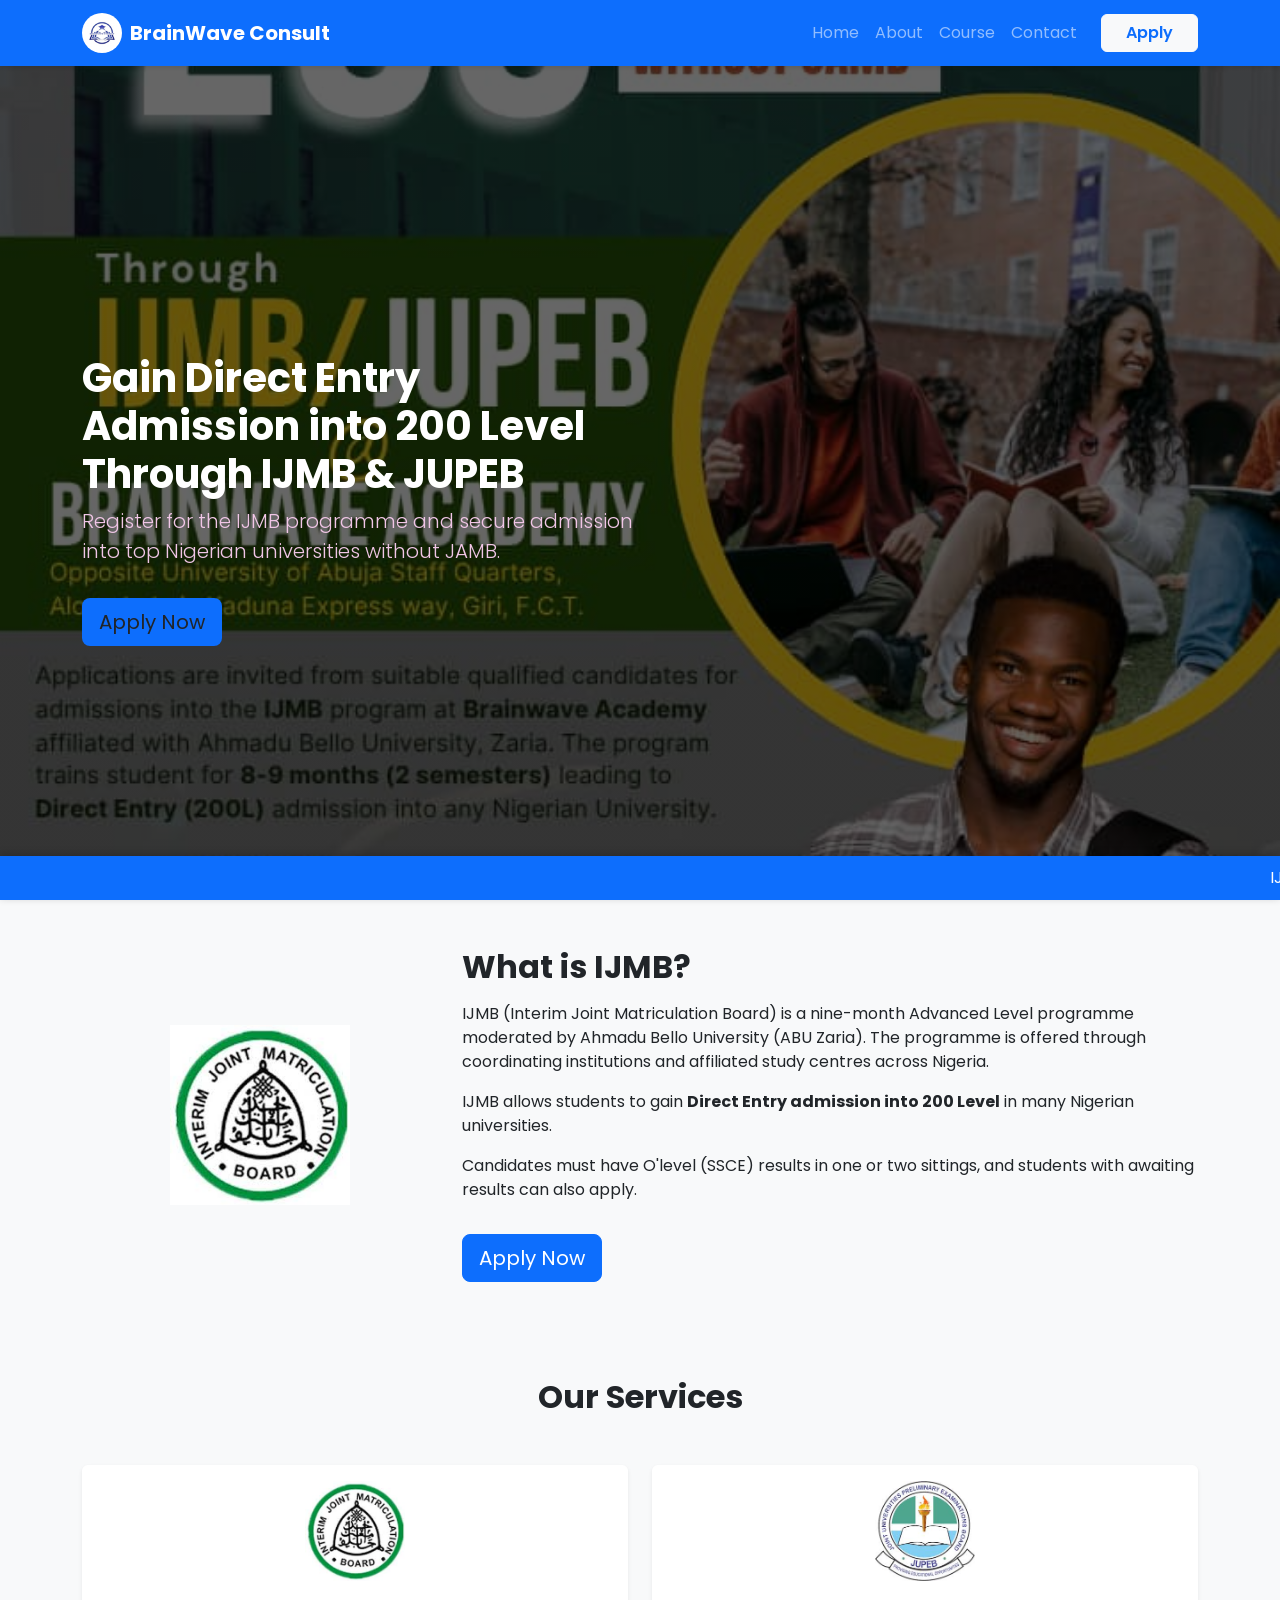
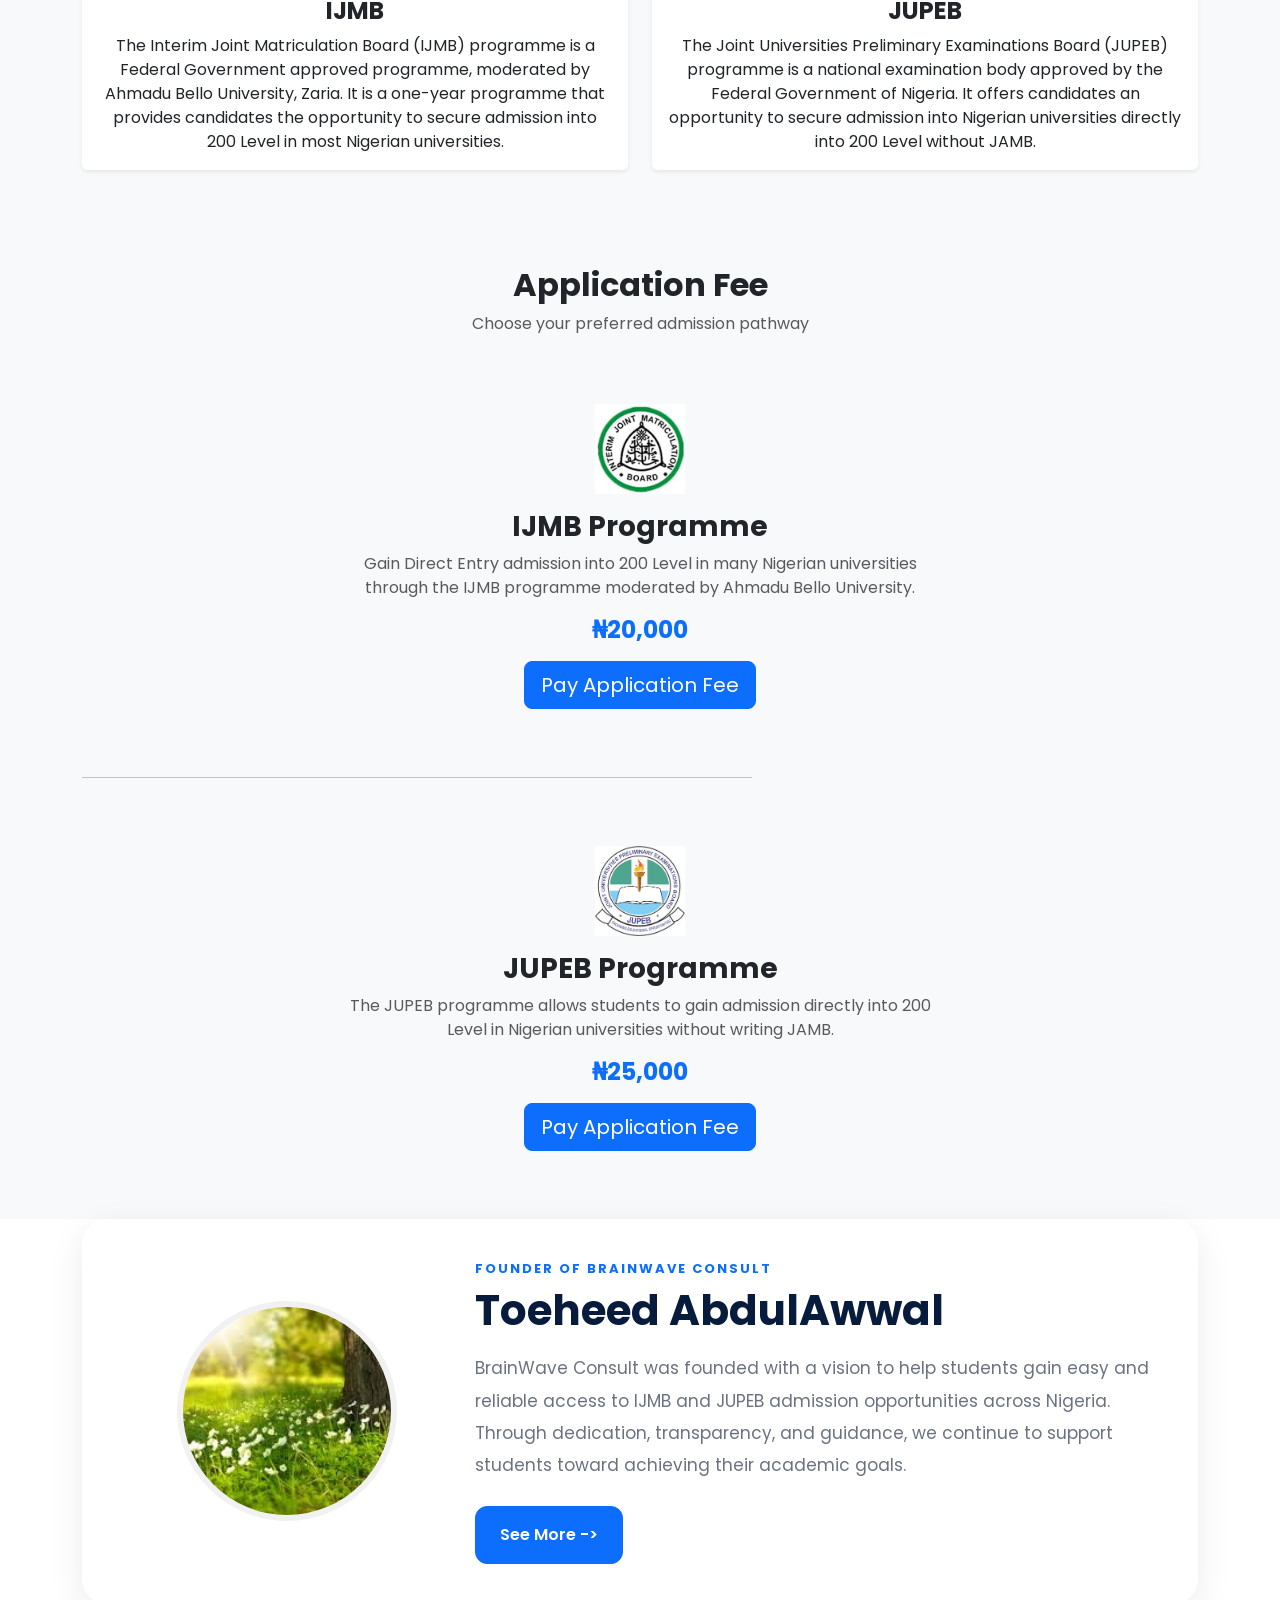
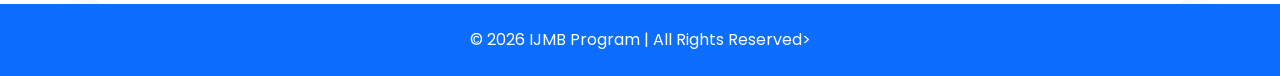
==== index.html @ d3b0729b "Correction" ====
<!DOCTYPE html>
<html lang="en">
<head>
  <meta charset="UTF-8" />
  <meta name="viewport" content="width=device-width, initial-scale=1" />

  <title>BrainWave Consult | IJMB & JUPEB Admission in Abuja</title>

  <meta
    name="description"
    content="Gain Direct Entry admission into 200 Level through IJMB and JUPEB at BrainWave Consult. Affordable fees, experienced tutors, and high success rates in Abuja."
  />

  <meta
    name="keywords"
    content="IJMB Abuja, JUPEB Abuja, Direct Entry Admission, IJMB Registration, JUPEB Registration, BrainWave Consult"
  />

  <meta name="author" content="BrainWave Consult" />

  <!-- Canonical URL -->
  <link rel="canonical" href="https://brainwaveijmbjupeb.com/" />

  <!-- Open Graph for social sharing -->
  <meta property="og:title" content="BrainWave Consult | IJMB & JUPEB Admission" />
  <meta property="og:description" content="Study IJMB and JUPEB programs and gain admission into 200 Level in Nigerian universities." />
  <meta property="og:url" content="https://brainwaveijmbjupeb.com/" />
  <meta property="og:type" content="website" />
  <meta property="og:image" content="https://brainwaveijmbjupeb.com/image/logo.jpeg" />

  <!-- Favicon -->
  <link rel="icon" href="image/logo.jpeg" type="image/jpeg" />

  <!-- Fonts -->
  <link href="https://fonts.googleapis.com/css2?family=Poppins:wght@300;400;600;700&display=swap" rel="stylesheet">

  <!-- CSS -->
  <link rel="stylesheet" href="ijmb.css">
  <link rel="stylesheet" href="index.css">

  <!-- Bootstrap -->
  <link href="https://cdn.jsdelivr.net/npm/bootstrap@5.3.0/dist/css/bootstrap.min.css" rel="stylesheet"/>

  <!-- Animate CSS -->
  <link rel="stylesheet" href="https://cdnjs.cloudflare.com/ajax/libs/animate.css/4.1.1/animate.min.css"/>

  <!-- Bootstrap JS -->
  <script src="https://cdn.jsdelivr.net/npm/bootstrap@5.3.0/dist/js/bootstrap.bundle.min.js"></script>
</head>
<body>
<!-- Header / Navbar -->
<nav class="navbar navbar-expand-lg navbar-dark bg-primary fixed-top shadow-sm">
  <div class="container">

    <!-- Logo + Brand Name -->
    <a class="navbar-brand d-flex align-items-center fw-bold" href="#">
      <img src="image/logo.jpeg" alt="Logo" width="40" height="40" 
           class="me-2 rounded-circle">
      BrainWave Consult
    </a>

    <!-- Toggle Button -->
  
      <button class="navbar-toggler" type="button" data-bs-toggle="collapse" 
         data-bs-target="#navmenu" aria-controls="navmenu" 
        aria-expanded="false" aria-label="Toggle navigation">
        <span class="navbar-toggler-icon"></span>
      </button>

    <!-- Menu -->
    <div class="collapse navbar-collapse" id="navmenu">
      <ul class="navbar-nav ms-auto align-items-lg-center">

        <li class="nav-item">
          <a class="nav-link" href="index.html">Home</a>
        </li>

        <li class="nav-item">
          <a class="nav-link" href="about.html">About</a>
        </li>
        
        <li class="nav-item">
          <a class="nav-link" href="course.html">Course</a>
        </li>
        <li class="nav-item">
          <a class="nav-link" href="contact.html">Contact</a>
        </li>

        <li class="nav-item ms-lg-3 mt-2 mt-lg-0">
          <a class="btn btn-light text-primary fw-semibold px-4" href="apply.html">
            Apply
          </a>
        </li>

      </ul>
    </div>

  </div>
</nav>
<section class="hero">

  <div class="container">
    <div class="hero-content col-lg-6 col-md-8 text-white">
      
     
      <h1 class="display-8 fw-bold">Gain Direct Entry Admission into 200 Level Through IJMB & JUPEB</h1>
      <p class="lead">
        Register for the IJMB programme and secure admission into top Nigerian universities without JAMB.
            
      </p>

      <a href="apply.html" class="btn  bg-primary btn-lg mt-3">
        Apply Now
      </a>

    </div>
  </div>

  <!-- ✅ FIXED SCROLL TEXT -->
  <div class="scroll-text bg-primary text-white">
    <span>IJMB Application Ongoing..... Do well and apply now.</span>
  </div>

</section>
<section class="py-5 bg-light">
  <div class="container">

    <div class="row align-items-center">

      <!-- IJMB Logo -->
      <div class="col-md-4 text-center mb-4 mb-md-0 animate__animated animate__fadeInLeft">
        <img src="image/ijmb.jpg" class="img-fluid" style="max-width:180px;" alt="IJMB Logo">
      </div>

      <!-- IJMB Content -->
      <div class="col-md-8 animate__animated animate__fadeInRight">

        <h2 class="fw-bold mb-3">What is IJMB?</h2>

        <p>
          IJMB (Interim Joint Matriculation Board) is a nine-month Advanced Level
          programme moderated by Ahmadu Bello University (ABU Zaria). The programme
          is offered through coordinating institutions and affiliated study centres
          across Nigeria.
        </p>

        <p>
          IJMB allows students to gain <strong>Direct Entry admission into 200 Level</strong>
          in many Nigerian universities.
        </p>

        <p>
          Candidates must have O'level (SSCE) results in one or two sittings,
          and students with awaiting results can also apply.
        </p>

        <a href="apply.html" class="btn btn-primary btn-lg mt-3 animate__animated animate__pulse animate__infinite">
          Apply Now
        </a>

      </div>

    </div>

  </div>
</section>
<section class="py-5 bg-light">
  <div class="container">
    
    
    <h2 class="text-center fw-bold mb-5 animate__animated animate__fadeInDown">Our Services</h2>
    
    <div class="row g-4">

    
      <div class="col-md-6  animate__animated animate__pulse animate__infinite">
        <div class="card h-100 shadow-sm border-0">
          <div class="card-body text-center">
            <img src="image/ijmb.jpg" alt="IJMB Logo" class="mb-3" style="max-width:100px;">
            <h4 class="card-title fw-bold">IJMB</h4>
            <p class="card-text">
              The Interim Joint Matriculation Board (IJMB) programme is a Federal Government approved programme, moderated by Ahmadu Bello University, Zaria. 
              It is a one-year programme that provides candidates the opportunity to secure admission into 200 Level in most Nigerian universities.
            </p>
          </div>
        </div>
      </div>

      
      <div class="col-md-6  animate__animated animate__pulse animate__infinite">
        <div class="card h-100 shadow-sm border-0">
          <div class="card-body text-center">
            <img src="image/jupeb.jpg" alt="JUPEB Logo" class="mb-3" style="max-width:100px;">
            <h4 class="card-title fw-bold">JUPEB</h4>
            <p class="card-text">
              The Joint Universities Preliminary Examinations Board (JUPEB) programme is a national examination body approved by the Federal Government of Nigeria. 
              It offers candidates an opportunity to secure admission into Nigerian universities directly into 200 Level without JAMB.
            </p>
          </div>
        </div>
      </div>

    </div>
  </div>
</section>

<section class="py-5 bg-light">
  <div class="container">

    <!-- Section Title -->
    <div class="text-center mb-5">
      <h2 class="fw-bold animate__animated animate__fadeInDown">Application Fee</h2>
      <p class="text-muted">Choose your preferred admission pathway</p>
    </div>

    <!-- IJMB -->
    <div class="fee-item text-center mb-5 animate__animated animate__fadeInUp">

      <img src="image/ijmb.jpg" class="mb-3" style="width:90px;" alt="IJMB Logo">

      <h3 class="fw-bold">IJMB Programme</h3>

      <p class="text-muted mx-auto" style="max-width:600px;">
        Gain Direct Entry admission into 200 Level in many Nigerian universities
        through the IJMB programme moderated by Ahmadu Bello University.
      </p>

      <h4 class="text-primary fw-bold mb-3">₦20,000</h4>

      <a href="payment.html" class="btn btn-primary btn-lg">
        Pay Application Fee
      </a>

    </div>

    <hr class="my-5">

    <!-- JUPEB -->
    <div class="fee-item text-center animate__animated animate__fadeInUp animate__delay-1s">

      <img src="image/jupeb.jpg" class="mb-3" style="width:90px;" alt="JUPEB Logo">

      <h3 class="fw-bold">JUPEB Programme</h3>

      <p class="text-muted mx-auto" style="max-width:600px;">
        The JUPEB programme allows students to gain admission directly
        into 200 Level in Nigerian universities without writing JAMB.
      </p>

      <h4 class="text-primary fw-bold mb-3">₦25,000</h4>

      <a href="jupeb.html" class="btn btn-primary btn-lg">
        Pay Application Fee
      </a>

    </div>

  </div>
</section>
 <div class="container">

    <div class="founder-box">

      <div class="row align-items-center g-4">

        <!-- IMAGE -->
        <div class="col-lg-4 text-center">

          <img src="image/grass.jpg" 
               alt="Founder Image"
               class="founder-img">

        </div>

        <!-- CONTENT -->
        <div class="col-lg-8">

          <p class="small-text mb-2">
            FOUNDER OF BRAINWAVE CONSULT
          </p>

          <h2 class="fw-bold founder-name">
             Toeheed AbdulAwwal
          </h2>

          <p class="founder-text mt-3">
            BrainWave Consult was founded with a vision to help students gain easy and reliable access to IJMB and JUPEB admission opportunities across Nigeria. Through dedication, transparency, and guidance, we continue to support students toward achieving their academic goals.
          </p>

          <!-- BUTTON -->
          <a href="#" class="btn btn-primary px-4 py-3 mt-2">
            See More ->
          </a>

        </div>

      </div>

    </div>

  </div>

</section>

<footer class="py-4 bg-primary text-white text-center">
  <p class="mb-0">&copy; 2026 IJMB Program | All Rights Reserved></p>
</footer>
</body>
</html>
---- index.css ----
@import url('https://fonts.googleapis.com/css2?family=Roboto:wght@300;400;500;700&display=swap');

/* *{
  font-family: "Roboto", sans-serif;
  margin:0;
  padding:0;
  box-sizing:border-box;
} */
* {
  font-family: 'Poppins', sans-serif;
}
h1, h2, h3 {
  font-weight: 700;
}
/* HERO SECTION */
.hero{
  min-height:100vh;
  background: linear-gradient(rgba(0,0,0,0.6), rgba(0,0,0,0.6)),
  url("image/graphic.jpeg");
  background-size:cover;
  background-position:center;
  display:flex;
  align-items:center;
  position:relative;
  padding-top:100px;
  color:white;
}

/* HERO CONTENT */
.hero-content{
  max-width:600px;
  animation: fadeUp 1s ease;
}

/* TEXT ANIMATION */
@keyframes fadeUp{
  from{
    opacity:0;
    transform:translateY(30px);
  }
  to{
    opacity:1;
    transform:translateY(0);
  }
}

/* SCROLLING TEXT */
.scroll-text{
  width:100%;
  padding:10px;
  overflow:hidden;
  white-space:nowrap;
  position:absolute;
  bottom:0;
  left:0;
  z-index:3;
  box-shadow:0 -2px 8px rgba(0,0,0,0.2);
}

/* TEXT SCROLL */
.scroll-text span{
  display:inline-block;
  padding-left:100%;
  animation: scrollText 18s linear infinite;
}

@keyframes scrollText{
  0%{transform:translateX(0);}
  100%{transform:translateX(-100%);}
}

.navbar {
  transition: all 0.3s ease;
}

.navbar-brand img {
  object-fit: cover;
}

/* MOBILE FIX */
@media (max-width:768px){

  .hero{
    padding-top:200;
    text-align:center;
     /* min-height:90vh; */
  }

  .hero-content{
    margin:auto;
    padding-bottom: 30px;
  }
  /* Sticky announcement bar */
  .scroll-text{
    position:fixed;
    top:56px;
    bottom:auto;
  }

  /* Prevent overlap */
  
}

/* LEAD TEXT COLOR */
.lead{
  color:#f1c6e7;
}

/* SERVICE CARD ANIMATION */
.service-card{
  transition: transform 0.3s ease, box-shadow 0.3s ease;
}

.service-card:hover,
.service-card:active{
  transform: translateY(-10px) scale(1.03);
  box-shadow: 0 10px 20px rgba(0,0,0,0.2);
}

/* FEE ITEM */
.fee-item{
  transition: all 0.3s ease;
  padding: 20px;
  border-radius: 10px;
}

.fee-item:hover{
  transform: translateY(-5px);
  background: #ffffff;
  box-shadow: 0 10px 25px rgba(0,0,0,0.1);
}

/* DIVIDER */
hr{
  border-top: 2px solid #ddd;
  width: 60%;
  margin: 40px auto;
}
/* payment cardddd */
.payment-card{
border-radius:12px;
background:#fff;
transition:0.3s ease;
}

.payment-card:hover{
transform:translateY(-5px);
box-shadow:0 10px 25px rgba(0,0,0,0.1);
}
img{
max-height:400px;
object-fit:cover;
}



/* AboutUs Section */


.founder-box{
    background:#fff;
    padding:40px;
    border-radius:25px;
    box-shadow:0 10px 35px rgba(0,0,0,0.08);
}

.founder-img{
    width:220px;
    height:220px;
    object-fit:cover;
    border-radius:50%;
    border:6px solid #f1f1f1;
}

.small-text{
    color:#0d6efd;
    font-weight:700;
    letter-spacing:2px;
    font-size:13px;
}

.founder-name{
    color:#071c3c;
    font-size:42px;
}

.founder-text{
    color:#6b7280;
    line-height:1.9;
    font-size:17px;
    max-width:700px;
}

.founder-box .btn{
    border-radius:12px;
    font-weight:600;
}

@media(max-width:768px){

    .founder-box{
        padding:25px;
        text-align:center;
    }

    .founder-img{
        width:170px;
        height:170px;
    }

    .founder-name{
        font-size:30px;
    }

    .founder-text{
        font-size:15px;

    }
  }
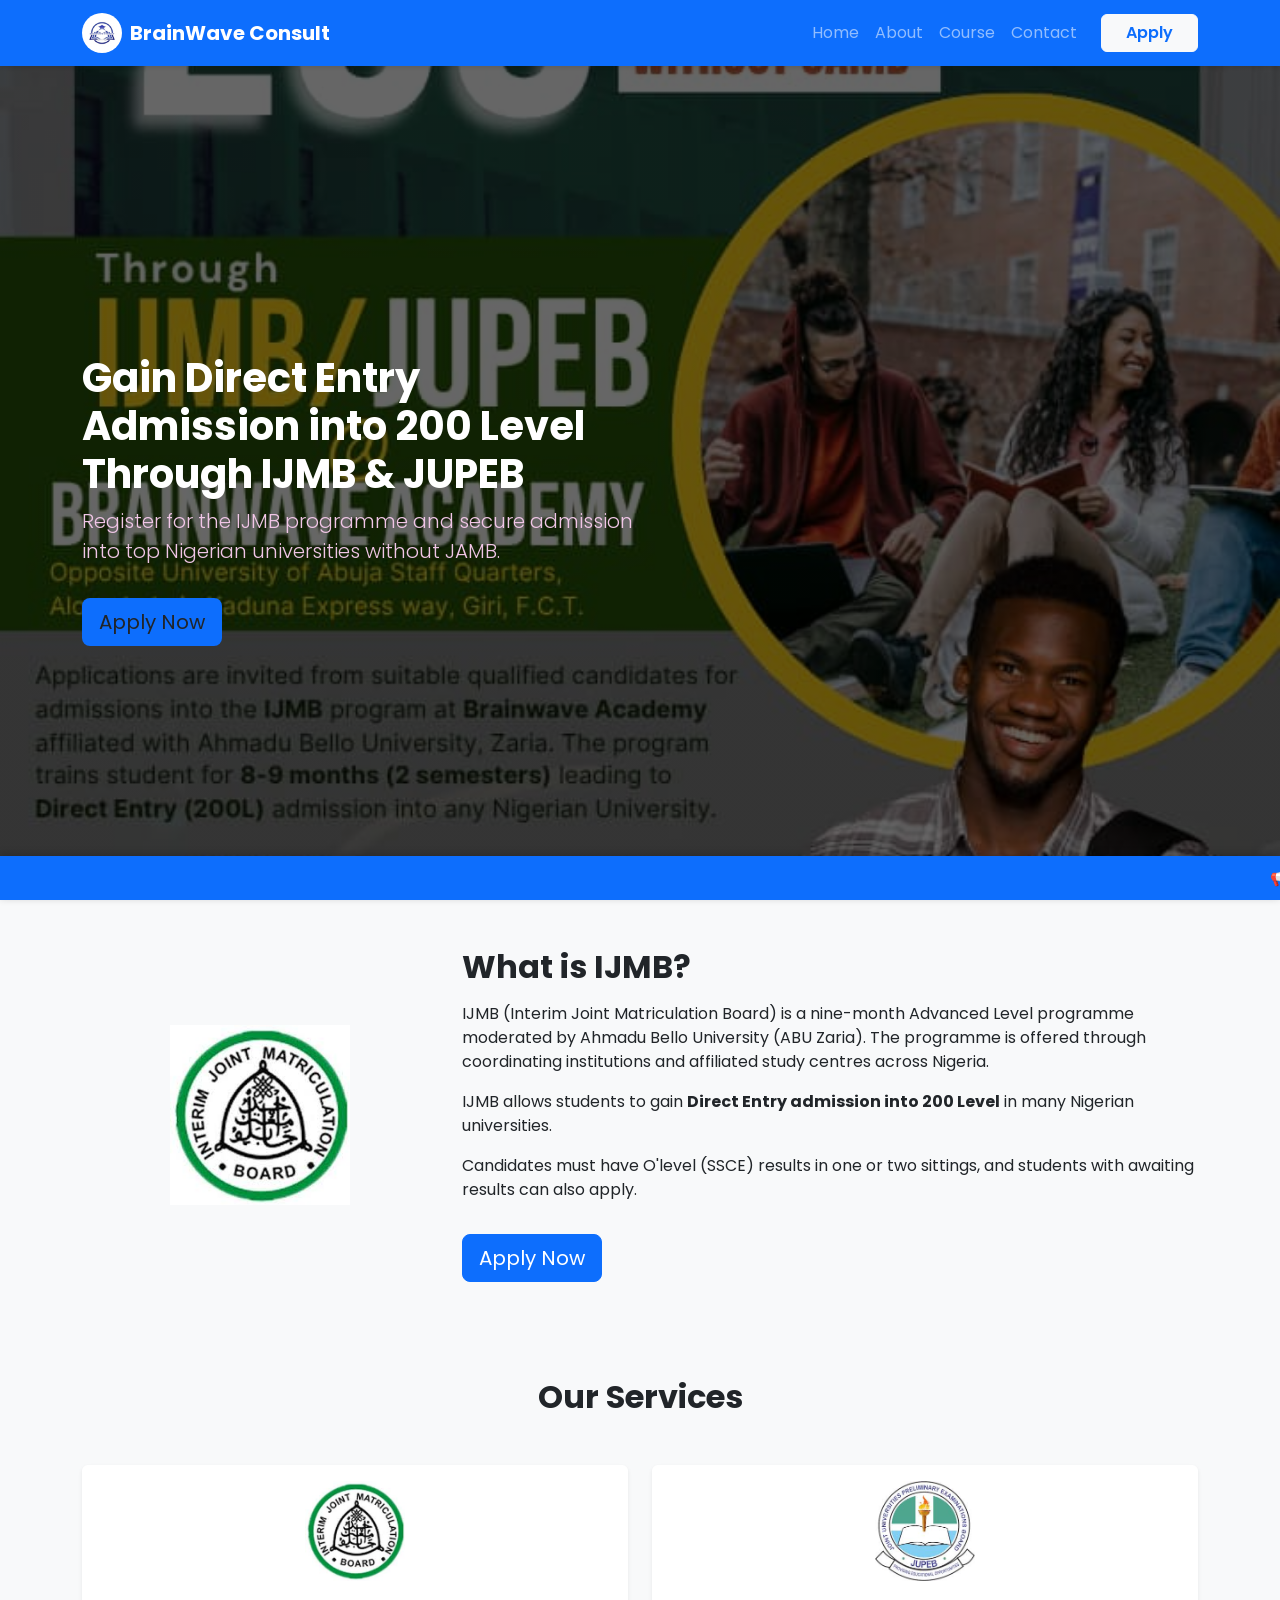
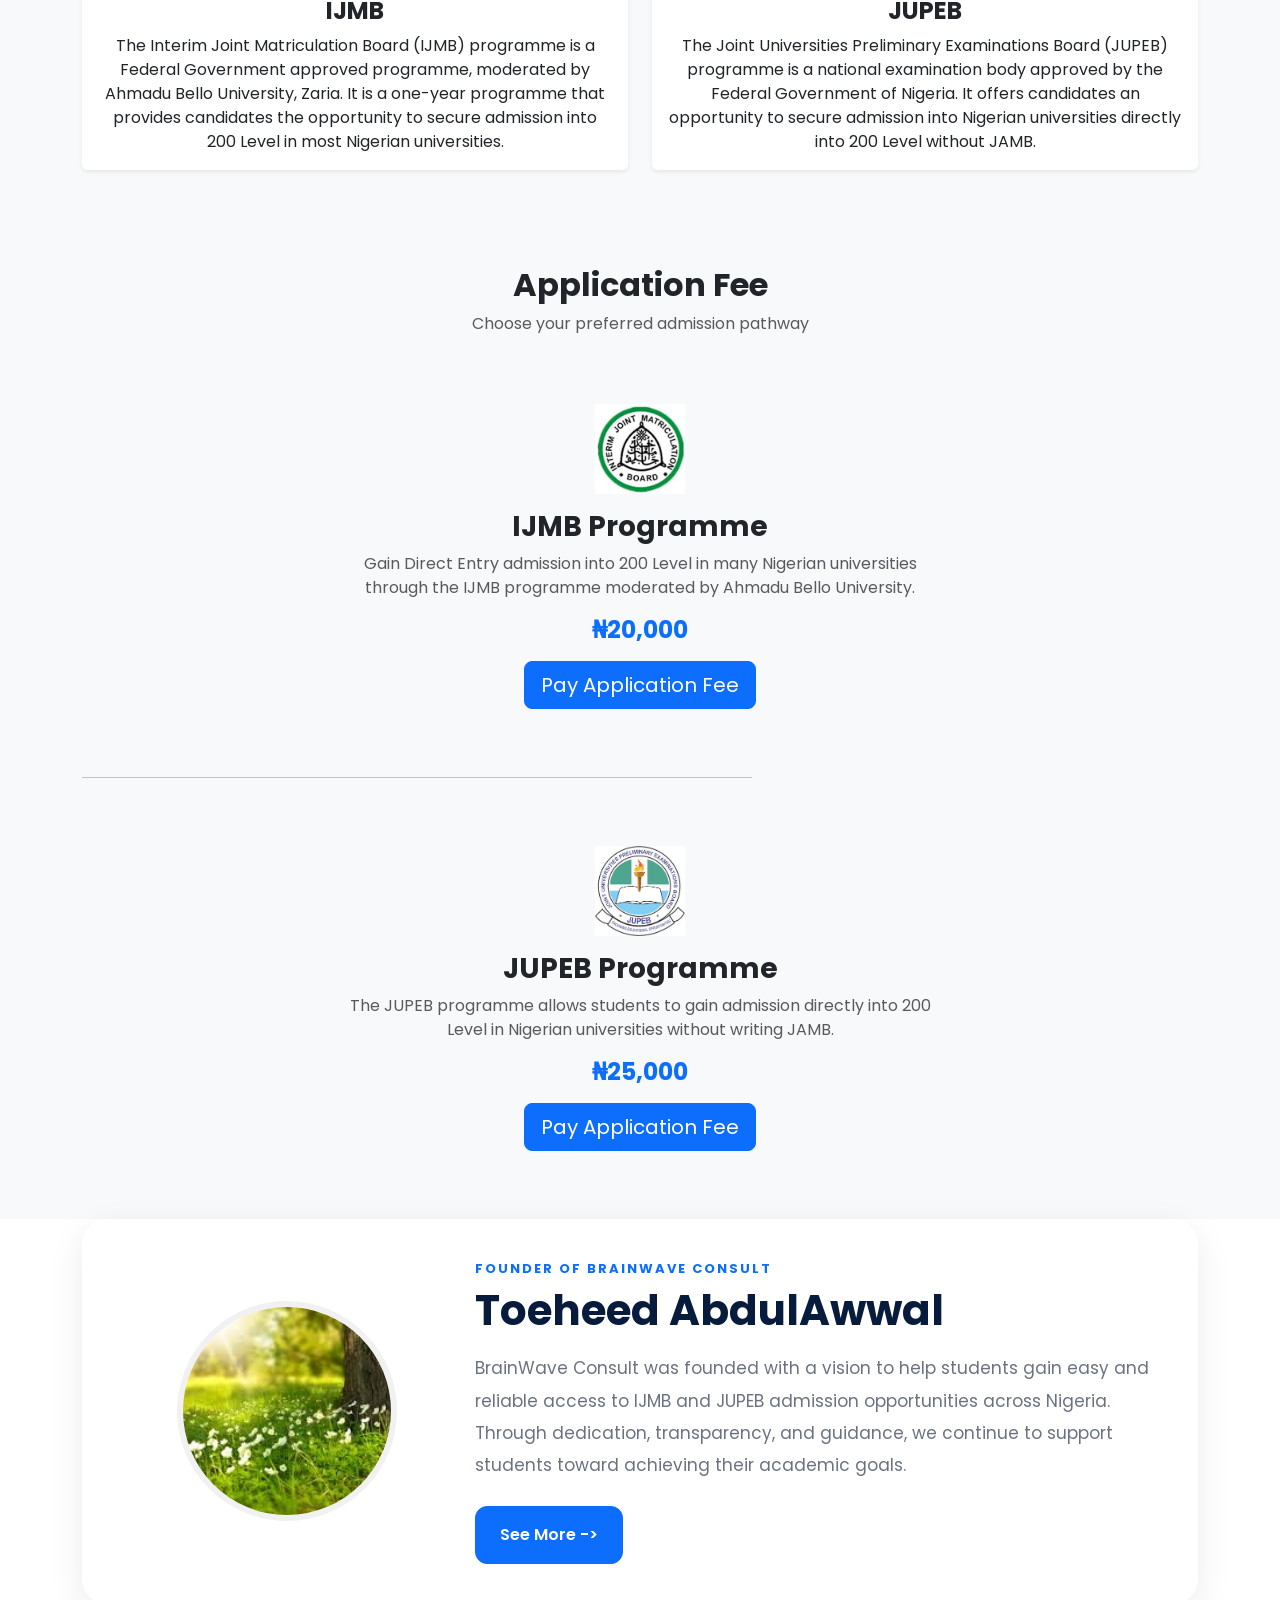
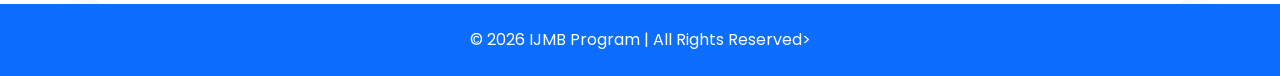
==== commit 3cd1ff4a: "Coding" ====
--- a/index.html
+++ b/index.html
@@ -118,7 +118,7 @@
 
   <!-- ✅ FIXED SCROLL TEXT -->
   <div class="scroll-text bg-primary text-white">
-    <span>IJMB Application Ongoing..... Do well and apply now.</span>
+    <span> 📢 IJMB registration begins• Apply And Gain Direct Admission into 200l • Secure your admission today!</span>
   </div>
 
 </section>
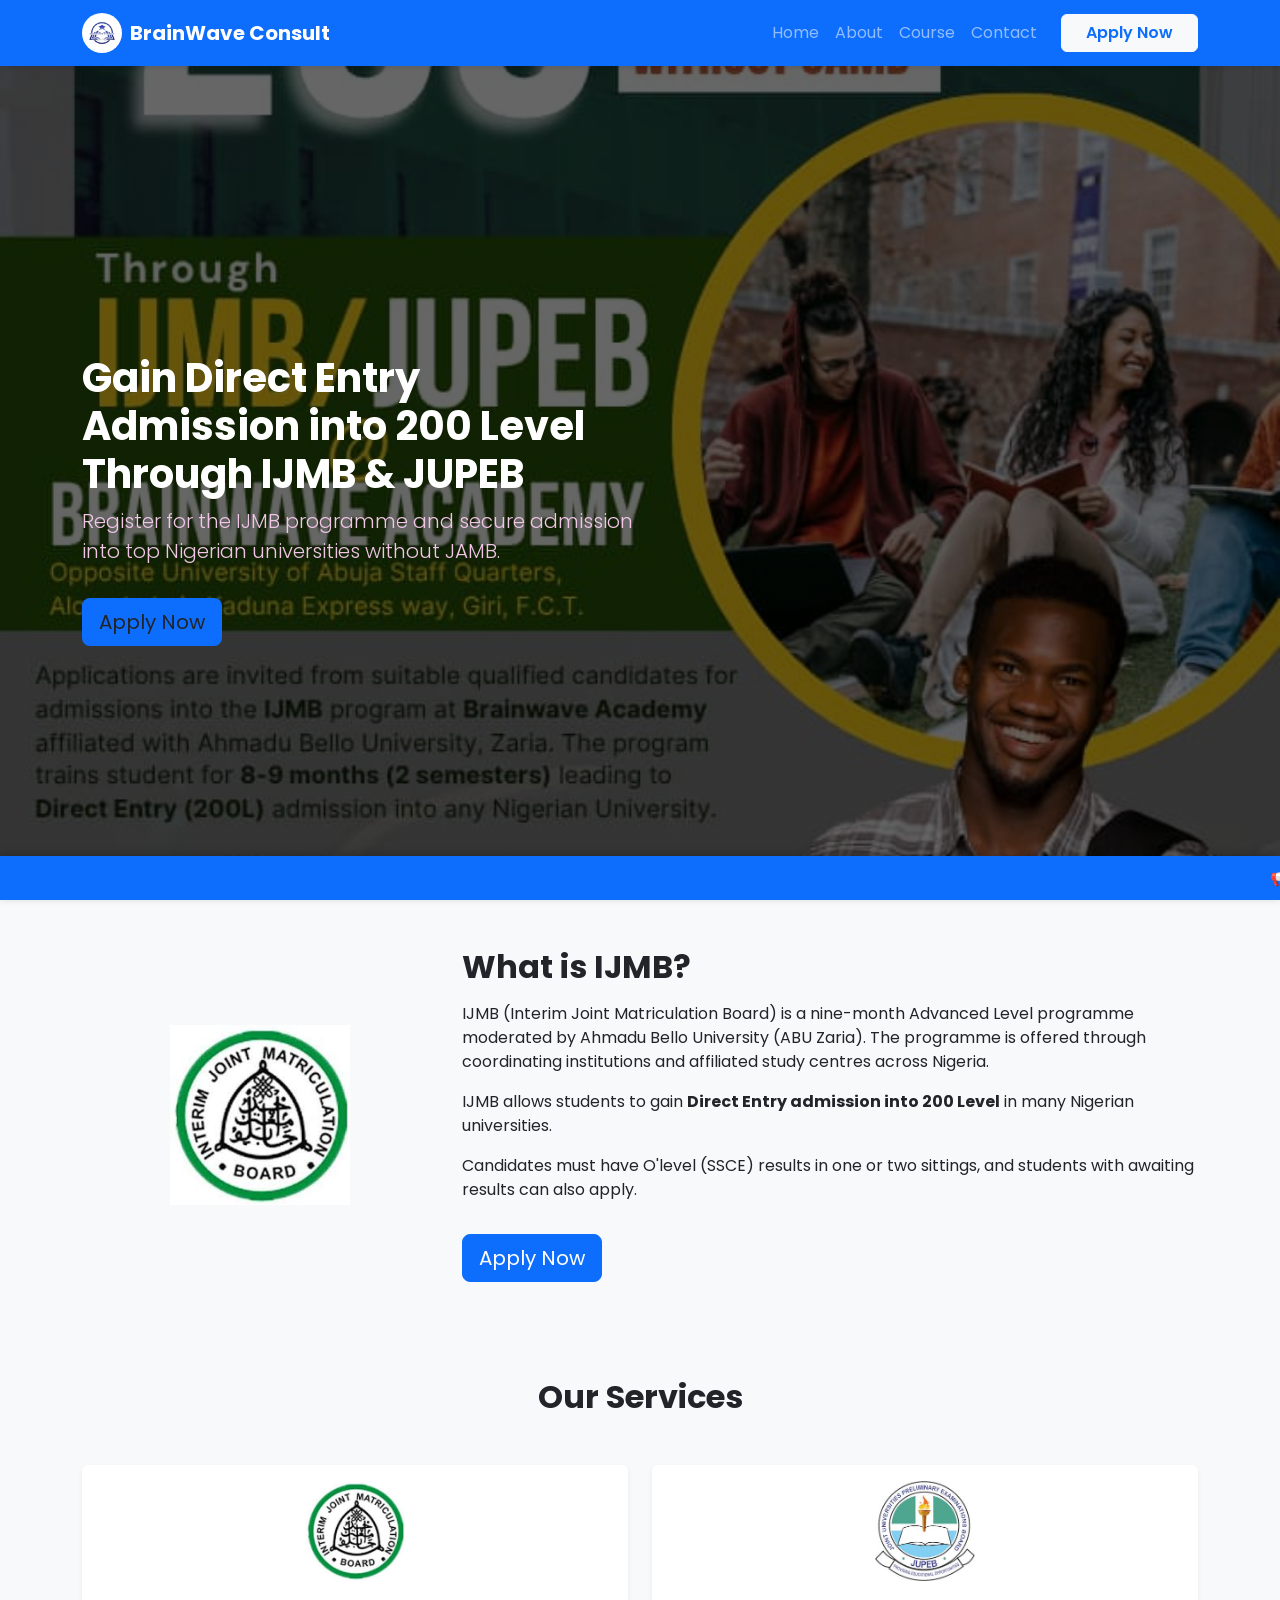
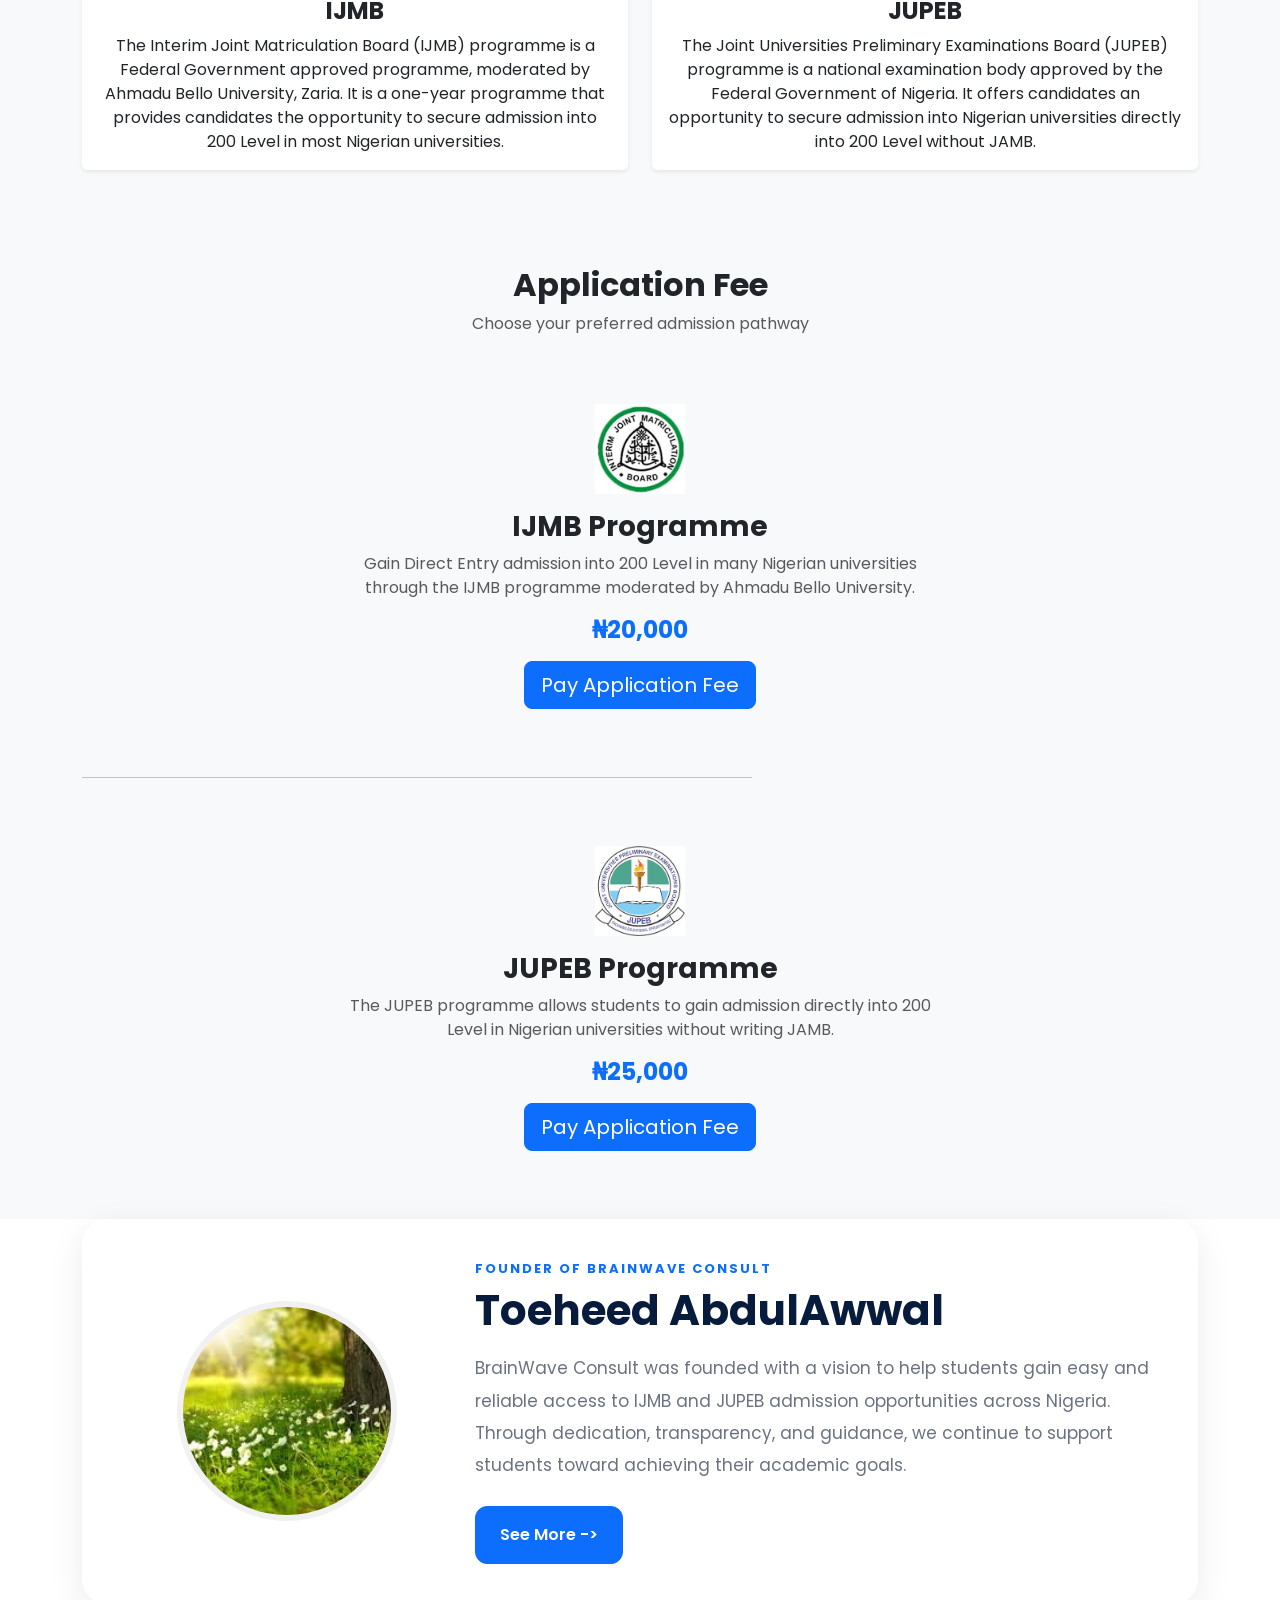
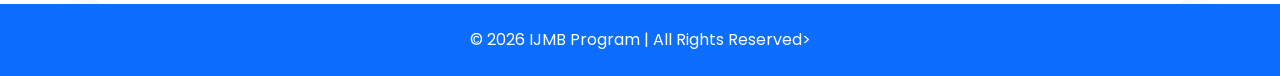
==== commit f8fb78a8: "Commiting today progress" ====
--- a/index.html
+++ b/index.html
@@ -88,7 +88,7 @@
 
         <li class="nav-item ms-lg-3 mt-2 mt-lg-0">
           <a class="btn btn-light text-primary fw-semibold px-4" href="apply.html">
-            Apply
+            Apply Now
           </a>
         </li>
 
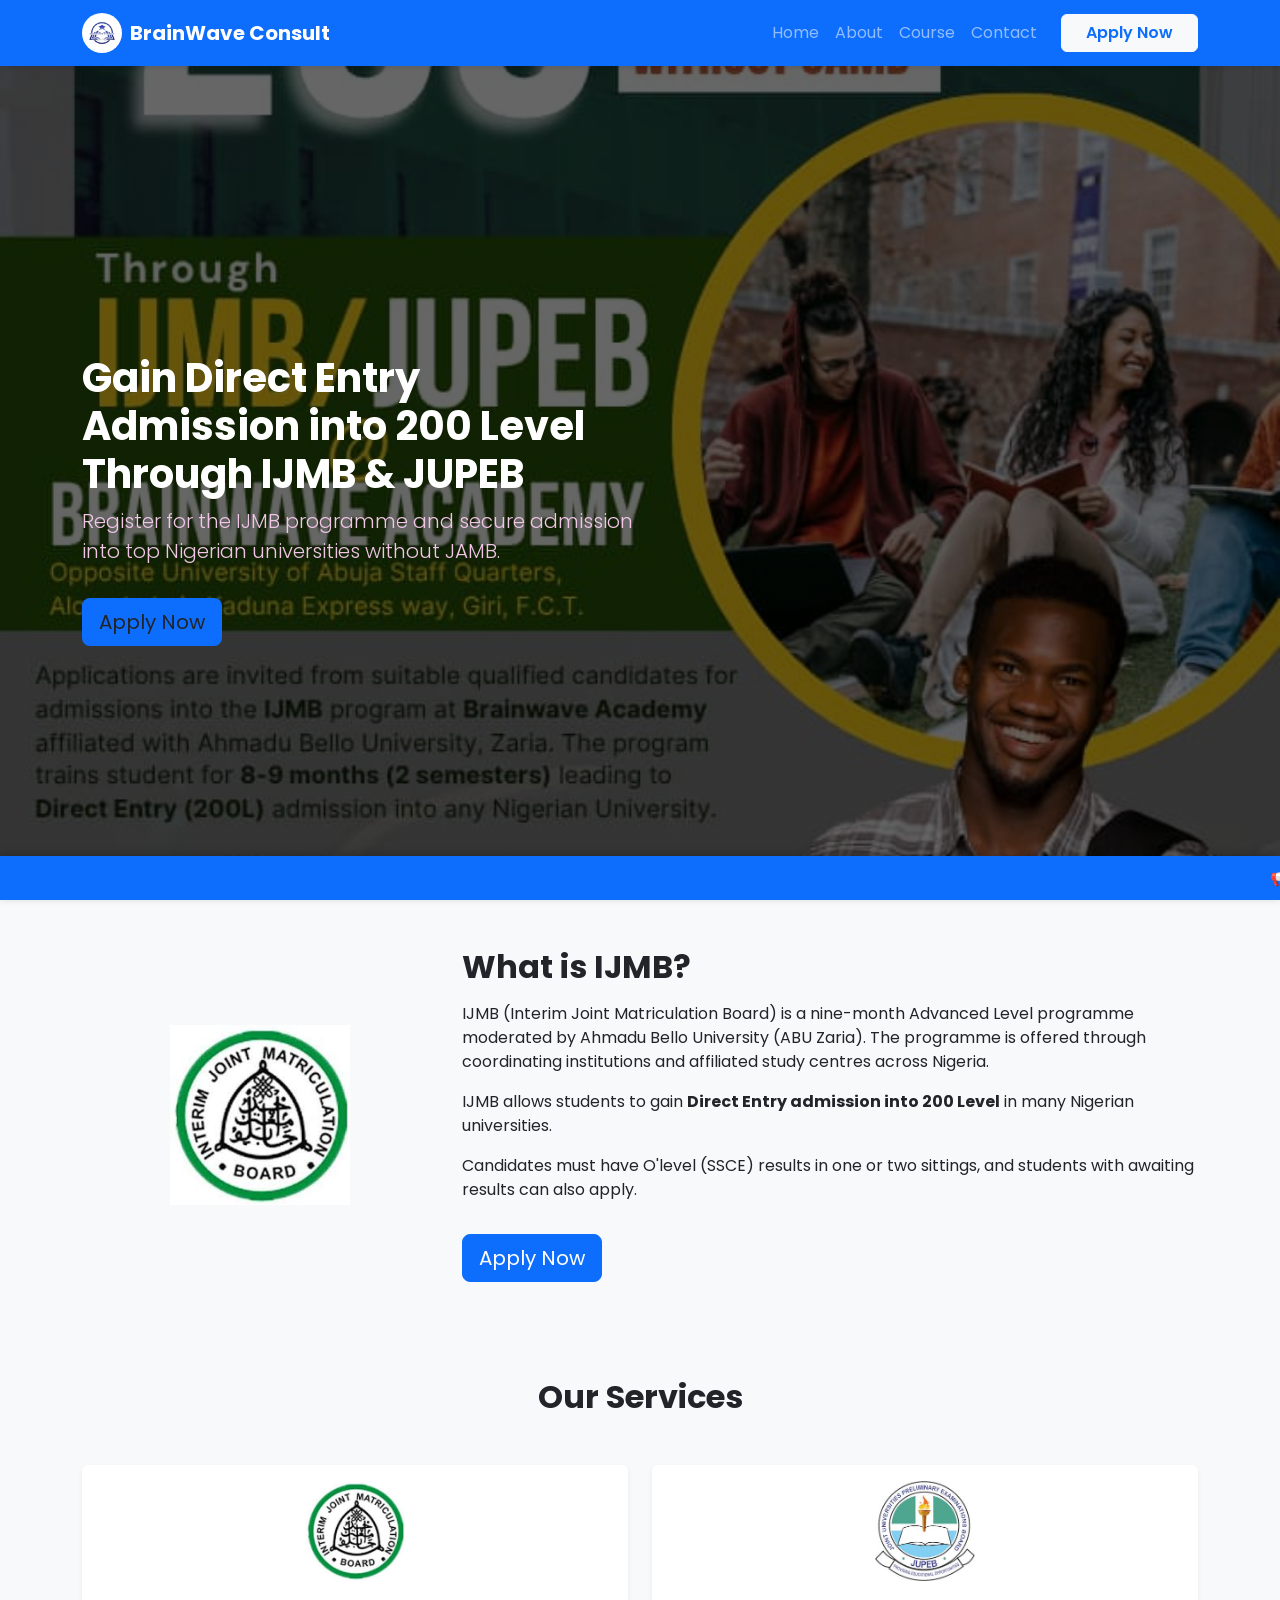
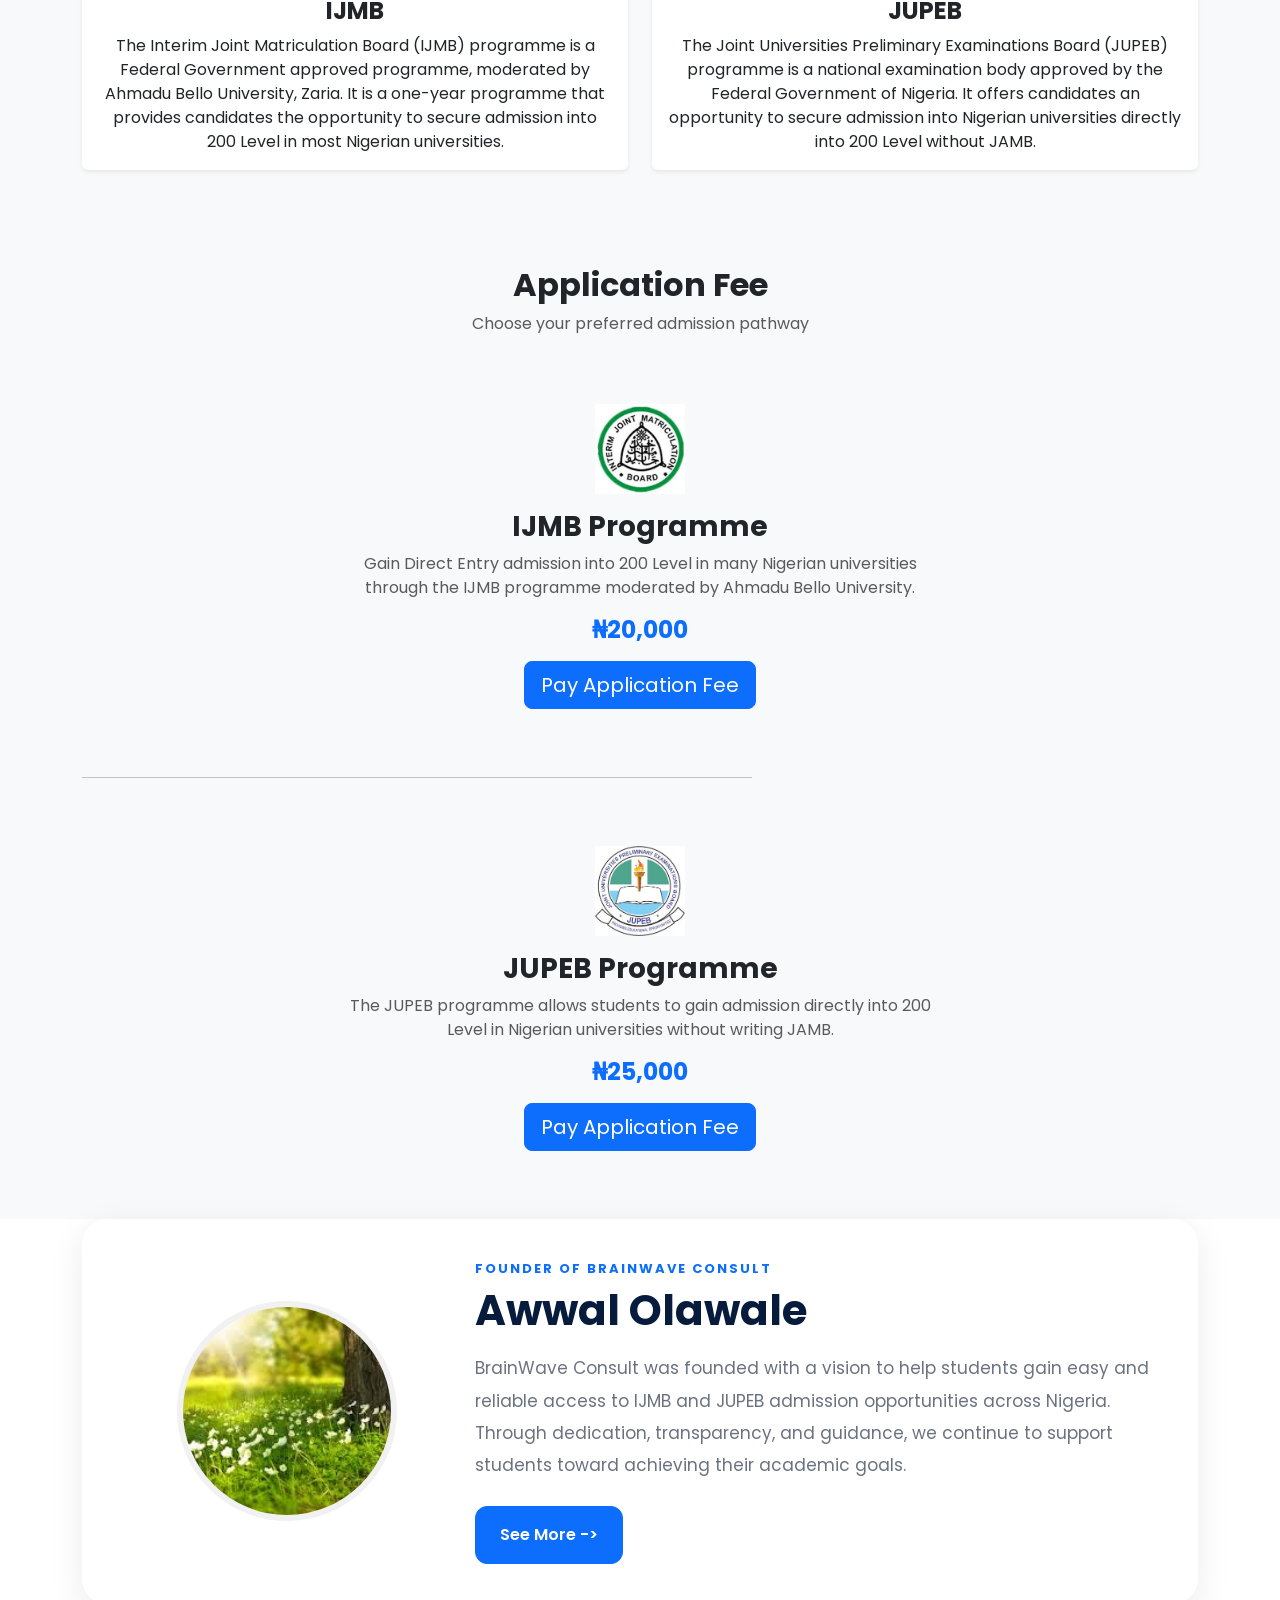
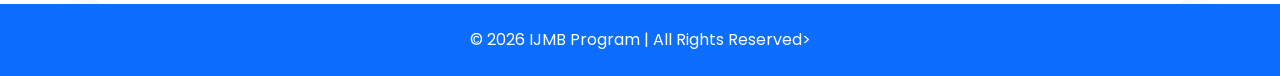
==== commit f32f91da: "error dicted" ====
--- a/index.html
+++ b/index.html
@@ -280,7 +280,7 @@
           </p>
 
           <h2 class="fw-bold founder-name">
-             Toeheed AbdulAwwal
+             Awwal Olawale
           </h2>
 
           <p class="founder-text mt-3">
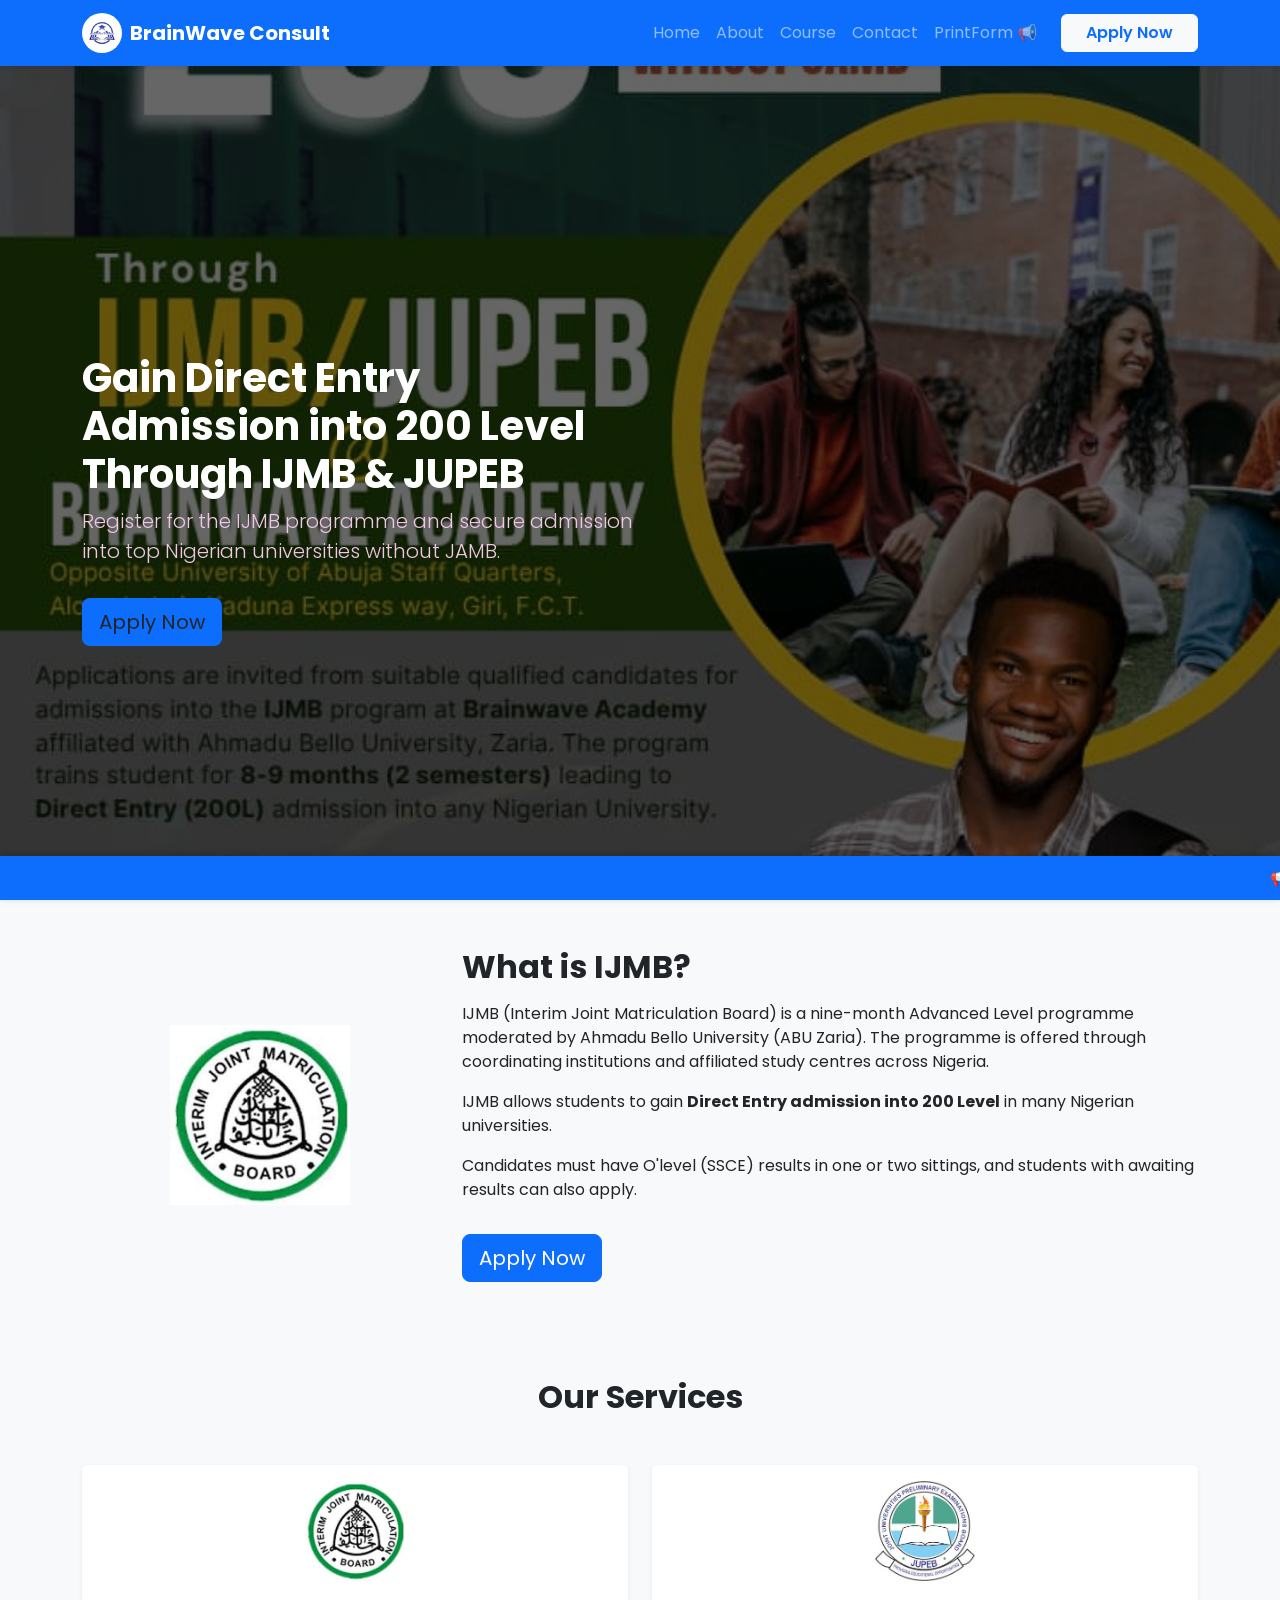
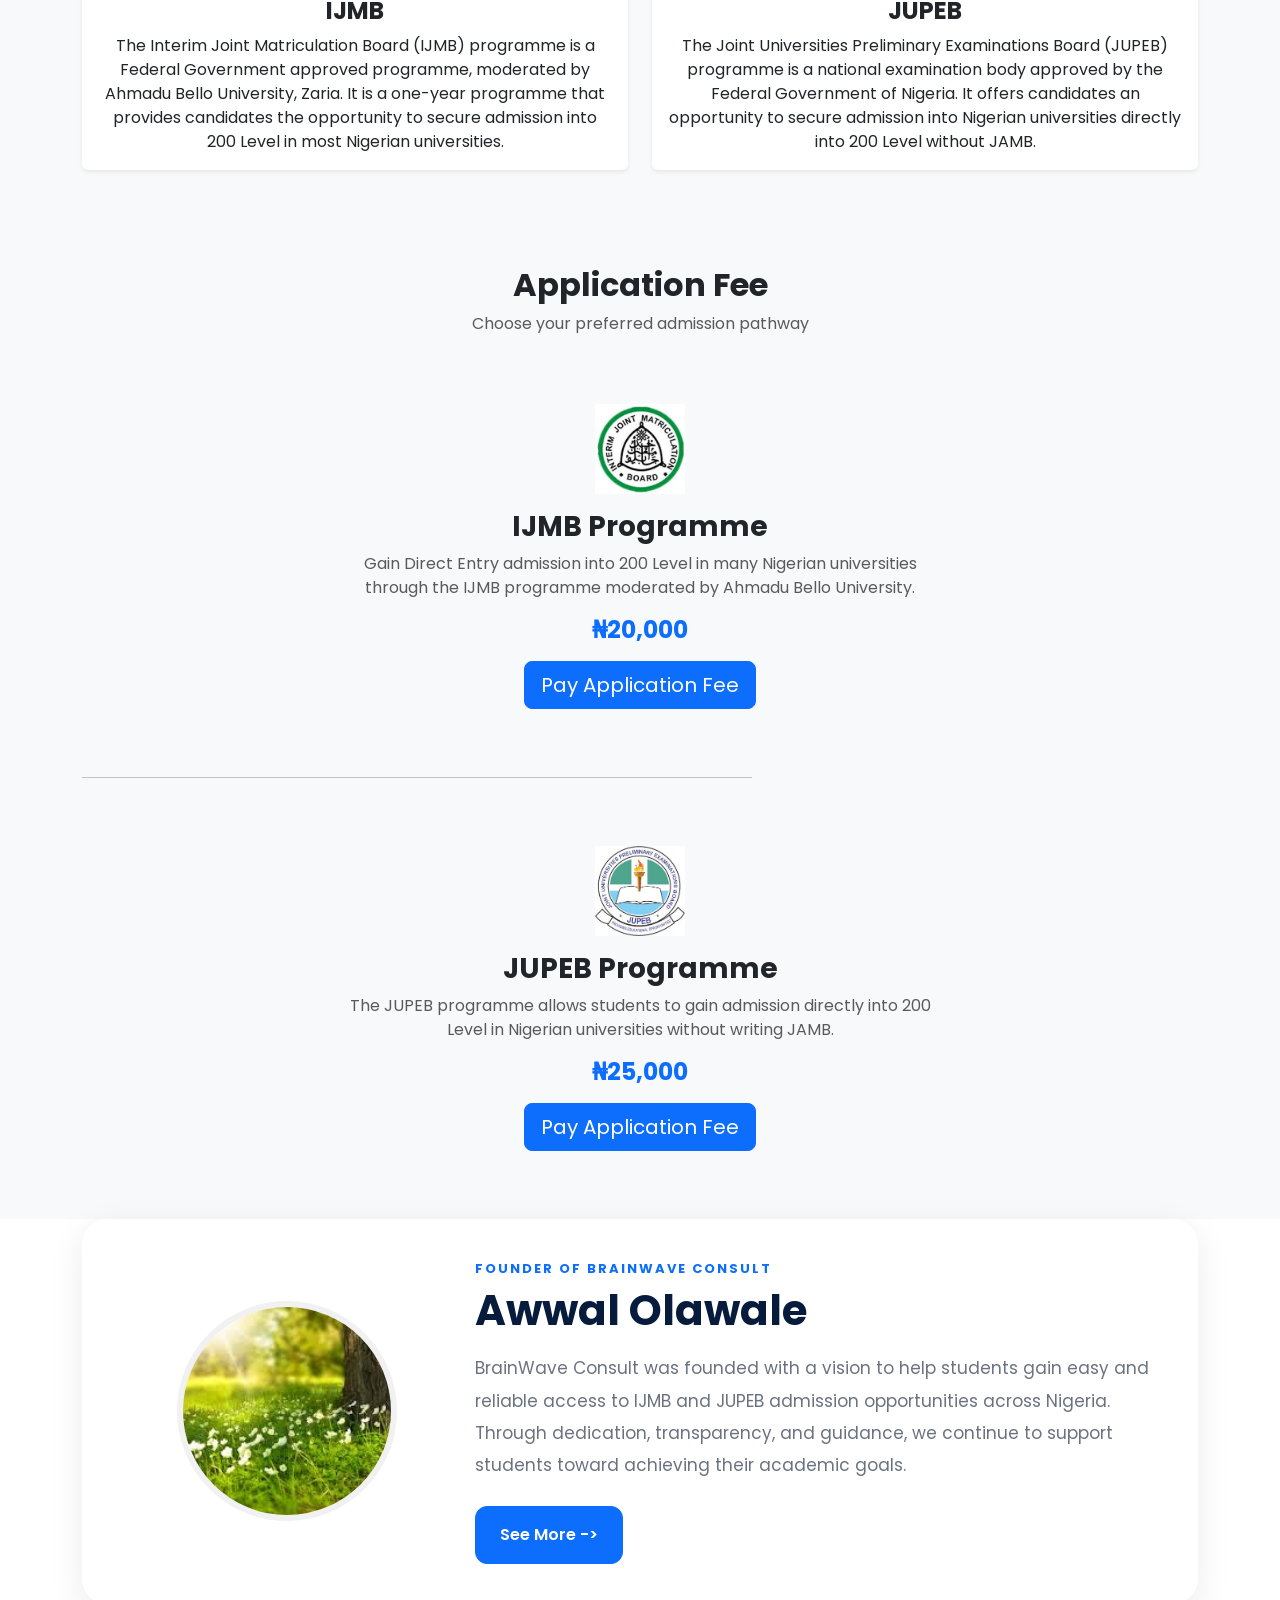
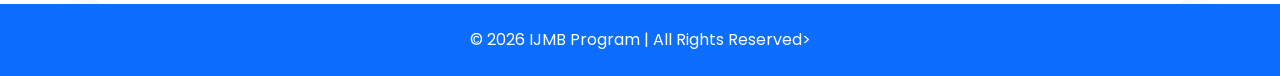
==== commit 58d5f190: "printForm" ====
--- a/index.html
+++ b/index.html
@@ -85,7 +85,9 @@
         <li class="nav-item">
           <a class="nav-link" href="contact.html">Contact</a>
         </li>
-
+        <li class="nav-item">
+          <a class="nav-link" href="printForm.html">PrintForm 📢</a>
+        </li>
         <li class="nav-item ms-lg-3 mt-2 mt-lg-0">
           <a class="btn btn-light text-primary fw-semibold px-4" href="apply.html">
             Apply Now
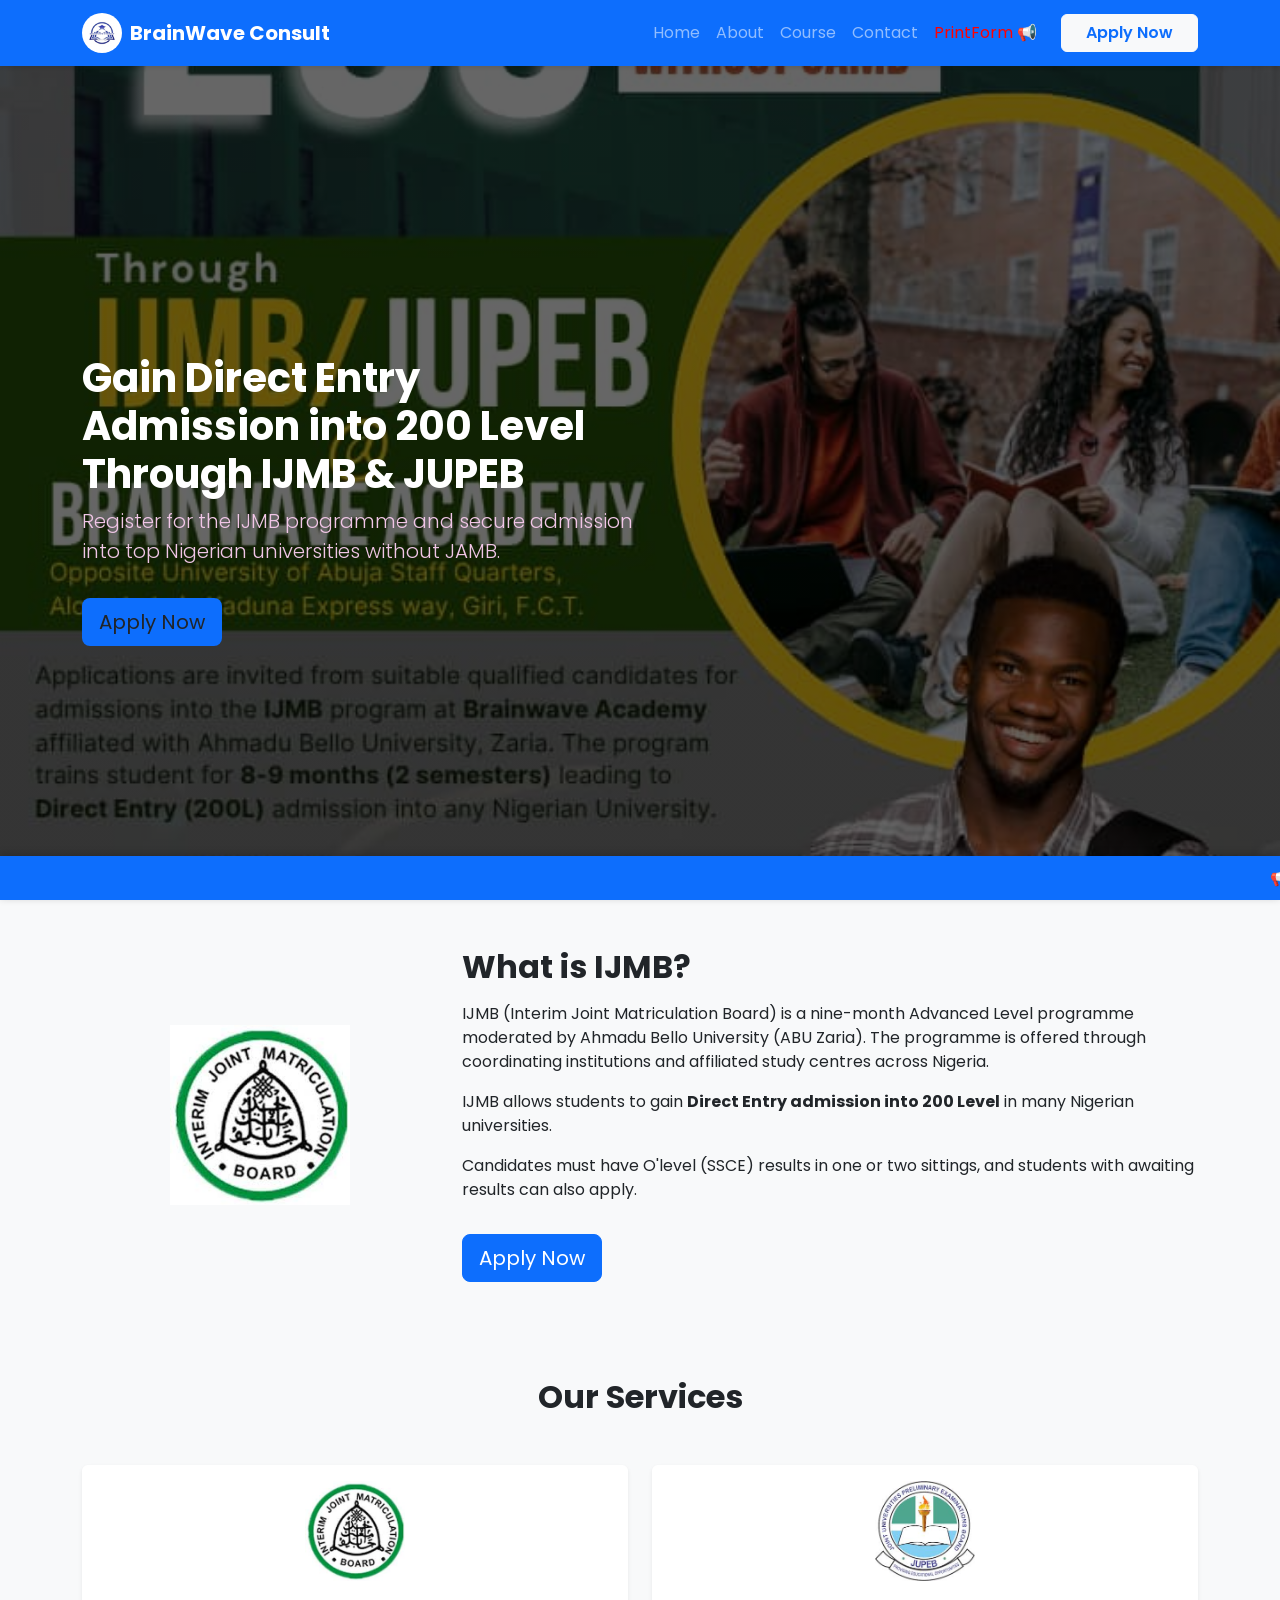
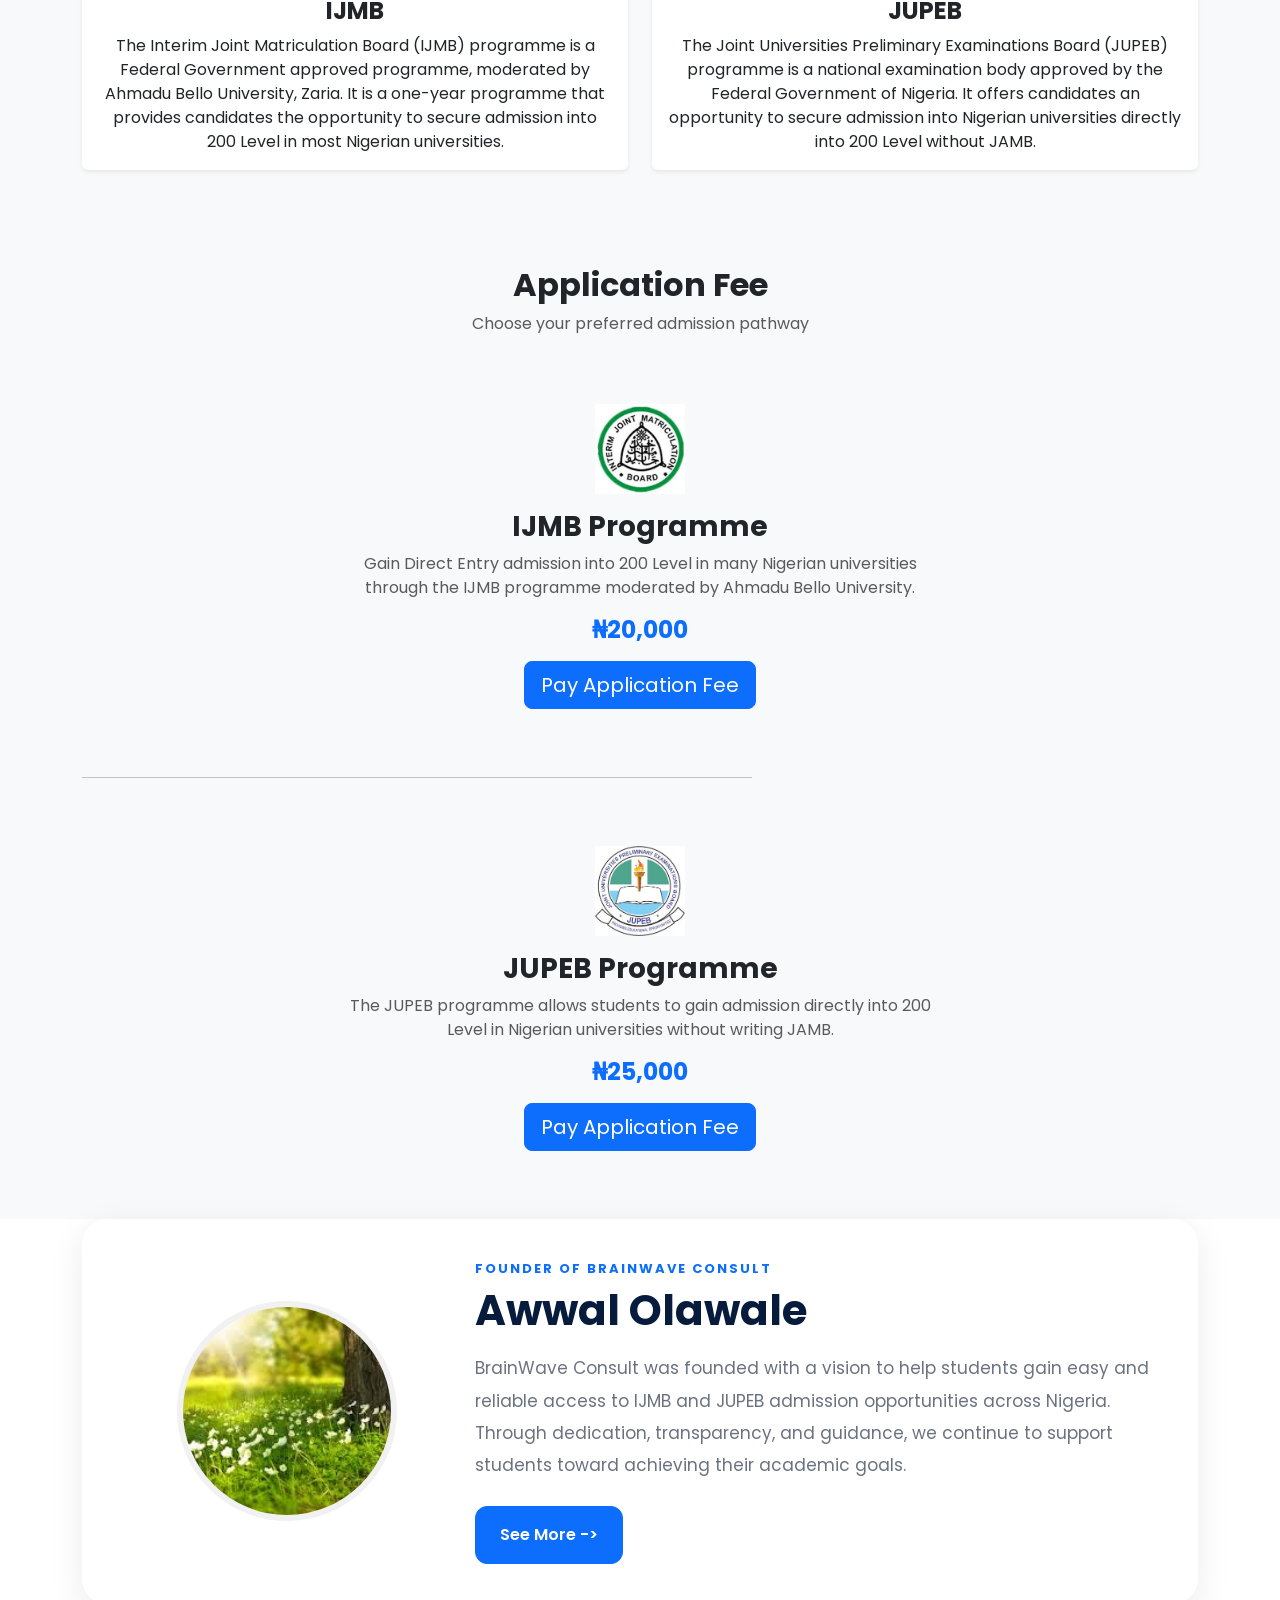
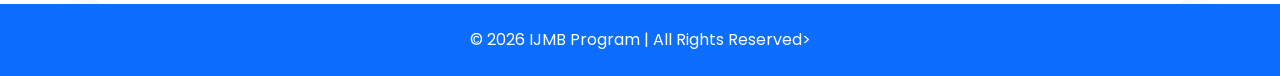
==== commit 42609ba0: "added color to the print form link" ====
--- a/index.html
+++ b/index.html
@@ -86,7 +86,7 @@
           <a class="nav-link" href="contact.html">Contact</a>
         </li>
         <li class="nav-item">
-          <a class="nav-link" href="printForm.html">PrintForm 📢</a>
+          <a class="nav-link" href="printForm.html" style="color: red;">PrintForm 📢</a>
         </li>
         <li class="nav-item ms-lg-3 mt-2 mt-lg-0">
           <a class="btn btn-light text-primary fw-semibold px-4" href="apply.html">
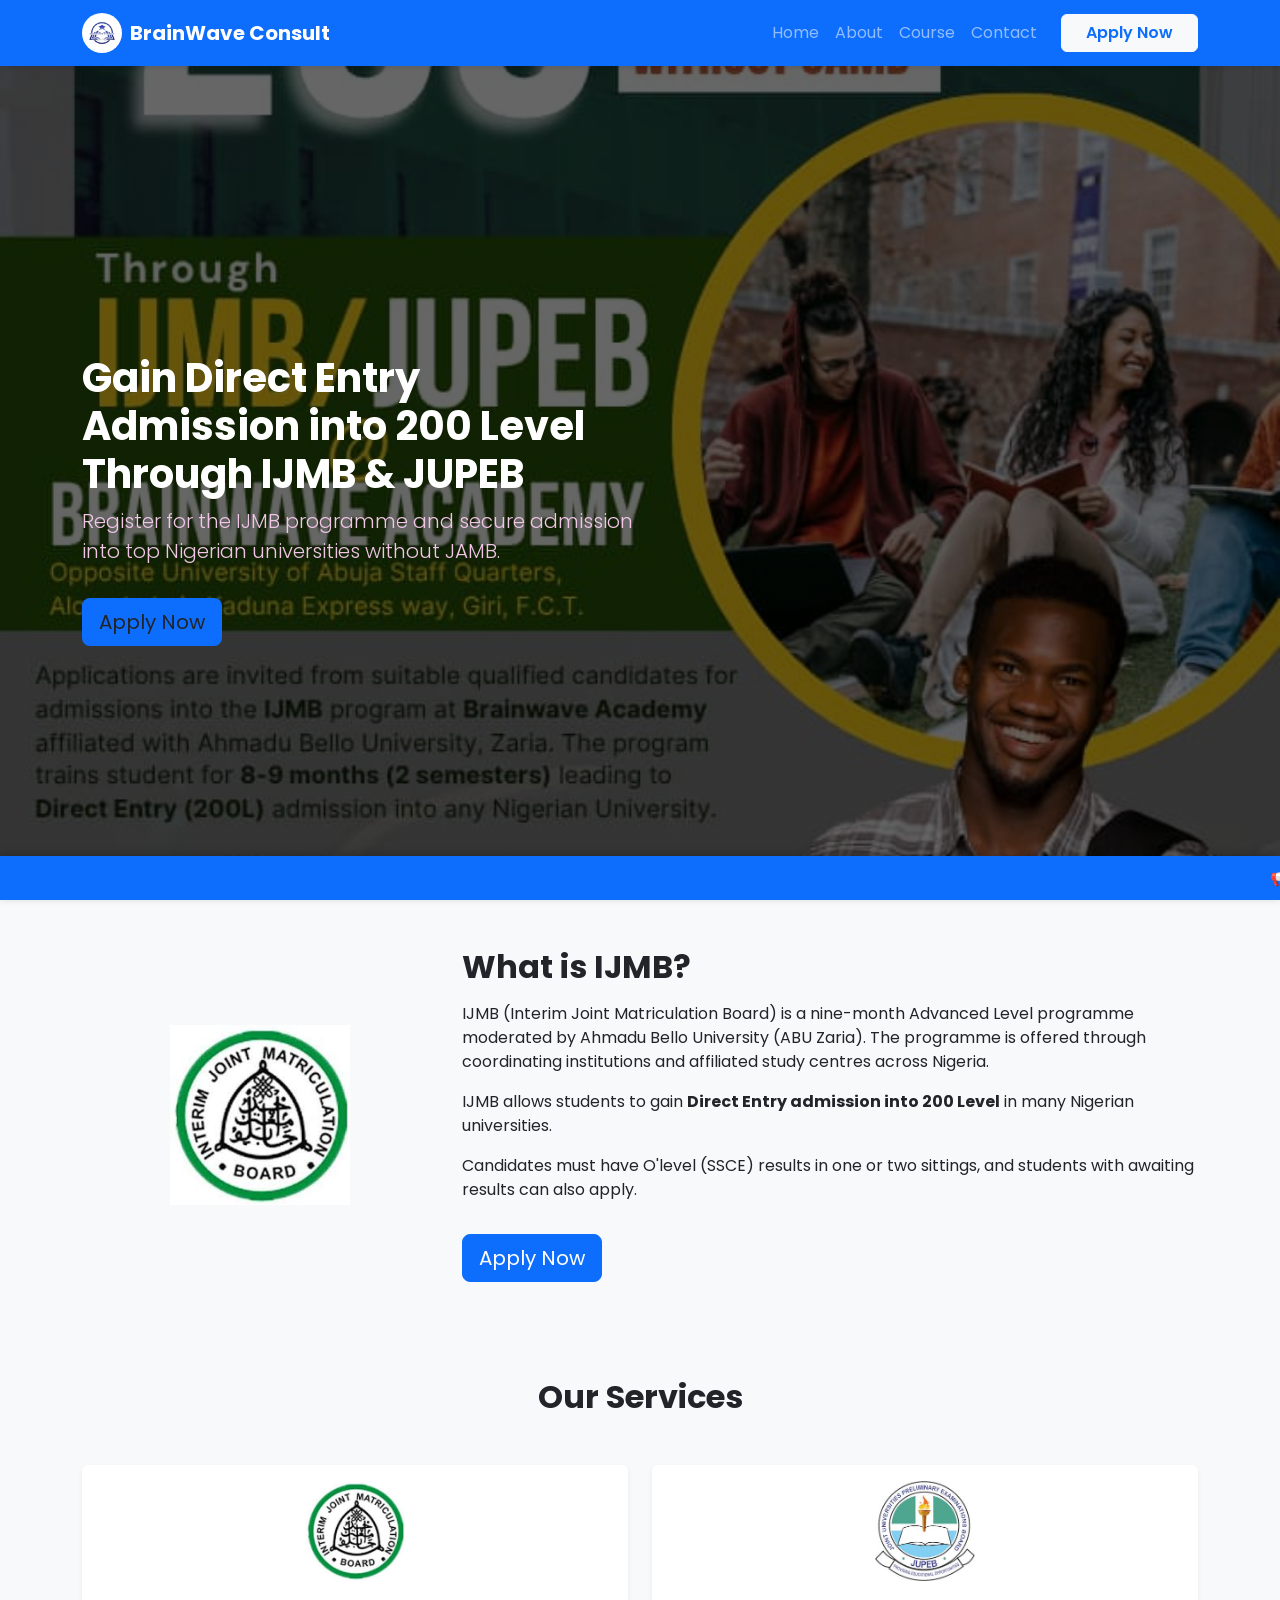
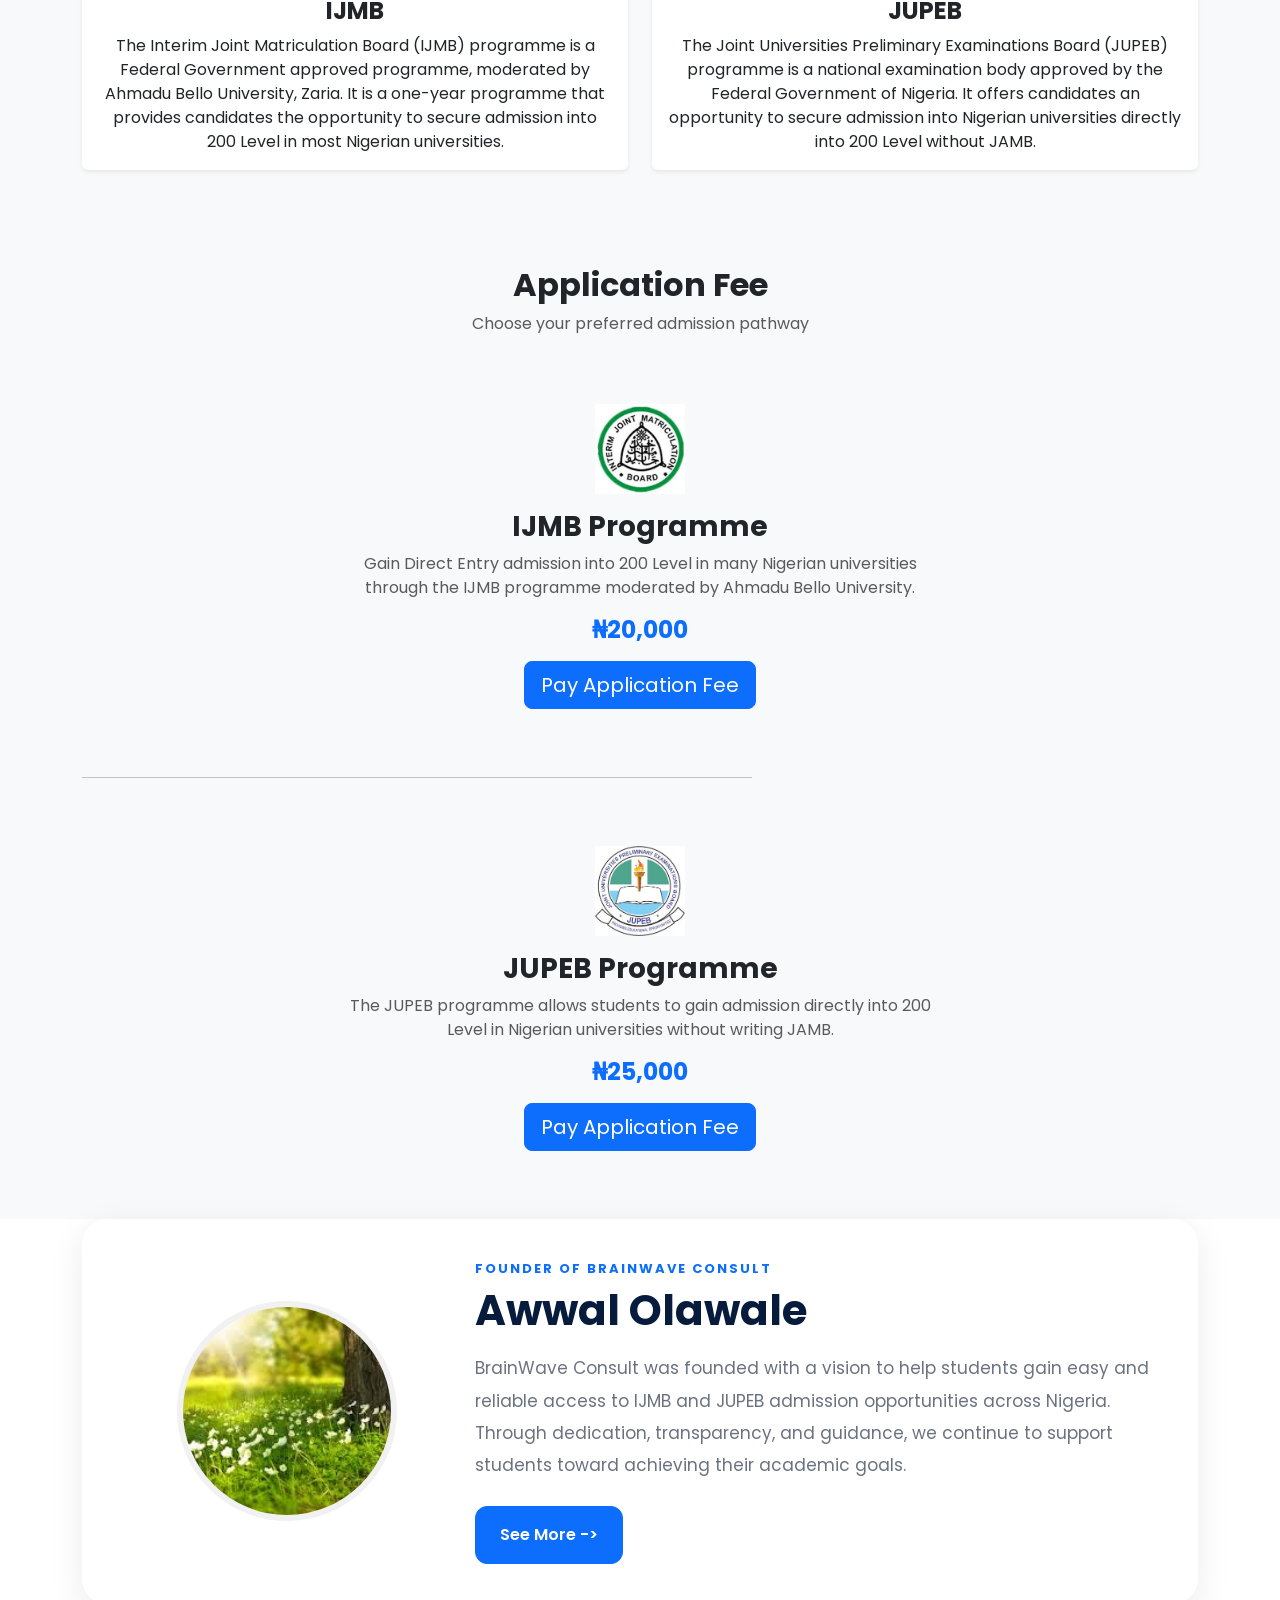
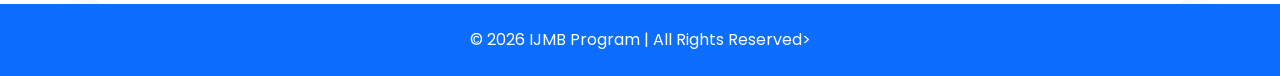
==== commit 20fd1f84: "Removinf lik" ====
--- a/index.html
+++ b/index.html
@@ -86,7 +86,7 @@
           <a class="nav-link" href="contact.html">Contact</a>
         </li>
         <li class="nav-item">
-          <a class="nav-link" href="printForm.html" style="color: red;">PrintForm 📢</a>
+          <!-- <a class="nav-link" href="printForm.html" style="color: red;">PrintForm 📢</a> -->
         </li>
         <li class="nav-item ms-lg-3 mt-2 mt-lg-0">
           <a class="btn btn-light text-primary fw-semibold px-4" href="apply.html">
